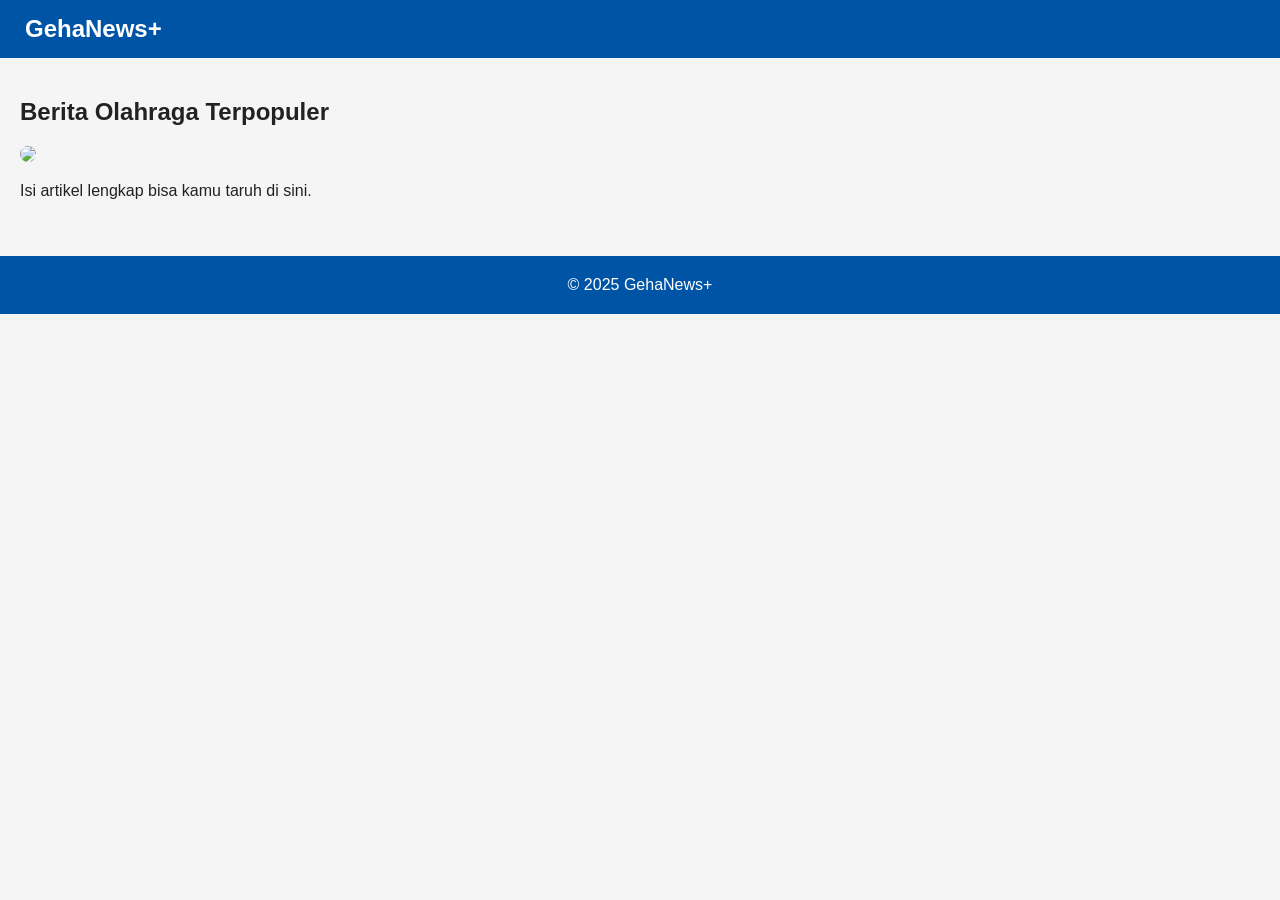
==== artikel3.html @ 9756b12b "mustofa dan nabil" ====
<!DOCTYPE html>
<html lang="id">
<head>
<meta charset="UTF-8">
<title>Berita Olahraga Terpopuler</title>
<link rel="stylesheet" href="style.css">
</head>
<body>

<header>
    <h1>GehaNews+</h1>
</header>

<div class="container" style="grid-template-columns: 1fr;">
    <div class="article">
        <h2>Berita Olahraga Terpopuler</h2>
        <img src="https://source.unsplash.com/900x500/?sports" style="width:100%;border-radius:10px">
        <p>Isi artikel lengkap bisa kamu taruh di sini.</p>
    </div>
</div>

<footer>© 2025 GehaNews+</footer>

</body>
</html>
---- style.css ----
body {
    margin: 0;
    font-family: Arial, sans-serif;
    background: #f5f5f5;
    color: #222;
}

/* HEADER */
header {
    background: #0054a6;
    padding: 15px 25px;
    color: white;
    position: sticky;
    top: 0;
    z-index: 999;
    display: flex;
    align-items: center;
    justify-content: space-between;
}

header h1 {
    margin: 0;
    font-size: 24px;
    font-weight: bold;
}

/* Tombol Mode Gelap */
.dark-btn {
    padding: 10px;
    border-radius: 5px;
    cursor: pointer;
    border: none;
    background: white;
    color: #0054a6;
}
.dark-mode {
    background: #111 !important;
    color: #eee !important;
}

/* MENU */
nav {
    background: #007bff;
    display: flex;
    overflow-x: auto;
    padding: 10px 0;
    white-space: nowrap;
}

nav a {
    color: white;
    padding: 10px 20px;
    text-decoration: none;
    font-weight: bold;
}

nav a:hover {
    background: rgba(255,255,255,0.2);
}

/* BREAKING NEWS */
.breaking {
    background: #ff0000;
    color: white;
    padding: 10px;
    overflow: hidden;
    white-space: nowrap;
}

.breaking span {
    display: inline-block;
    animation: move 15s linear infinite;
}

@keyframes move {
    from { transform: translateX(100%); }
    to { transform: translateX(-100%); }
}

/* LAYOUT */
.container {
    display: grid;
    grid-template-columns: 2fr 1fr;
    gap: 20px;
    padding: 20px;
}

/* BERITA UTAMA */
.big-news img {
    width: 100%;
    border-radius: 10px;
}

.big-news h2 {
    font-size: 26px;
}

/* CARD BERITA */
.card {
    background: white;
    border-radius: 10px;
    padding: 15px;
    margin-bottom: 15px;
    display: flex;
    gap: 15px;
    box-shadow: 0 3px 6px rgba(0,0,0,0.1);
}

.card img {
    width: 140px;
    height: 90px;
    object-fit: cover;
    border-radius: 8px;
}

/* FOOTER */
footer {
    background: #0054a6;
    color: white;
    text-align: center;
    padding: 20px;
    margin-top: 20px;
}

/* RESPONSIVE */
@media (max-width: 768px) {
    .container {
        grid-template-columns: 1fr;
    }
    .card {
        flex-direction: column;
    }
    .card img {
        width: 100%;
        height: auto;
    }
}
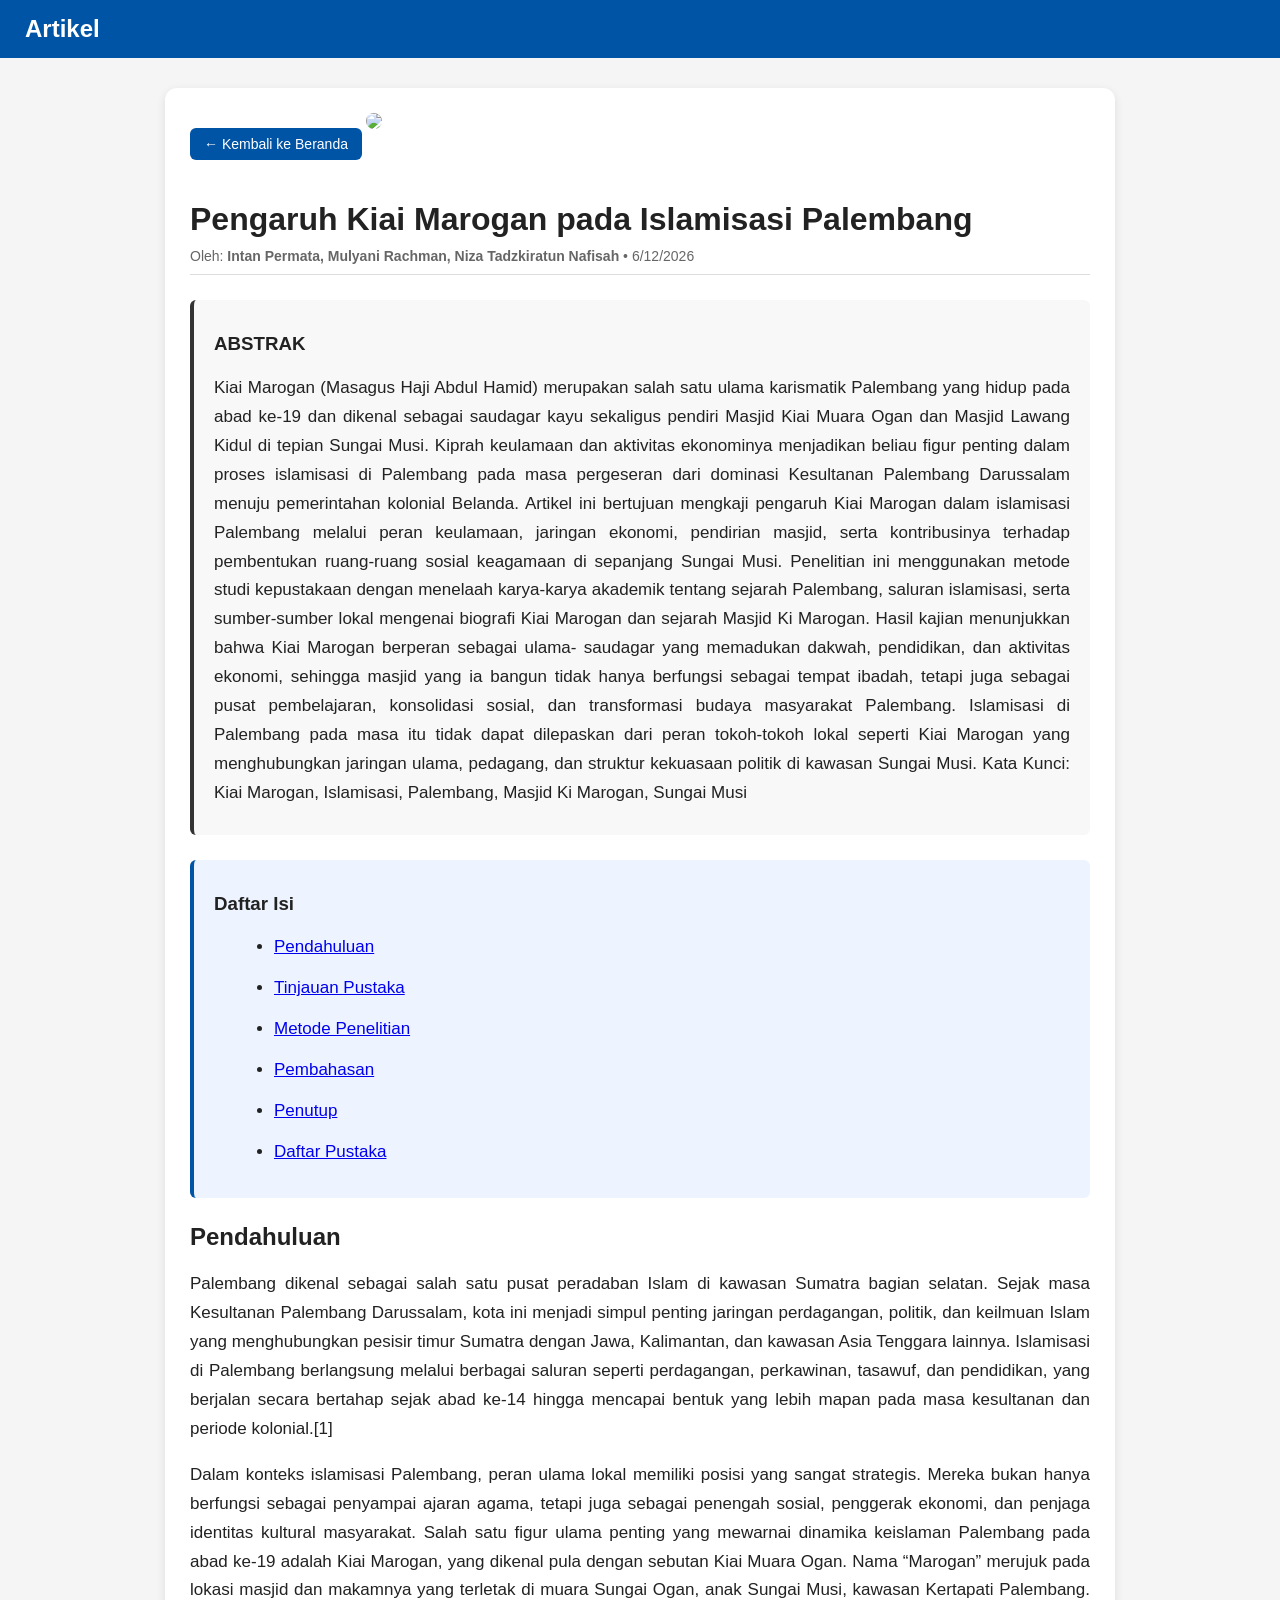
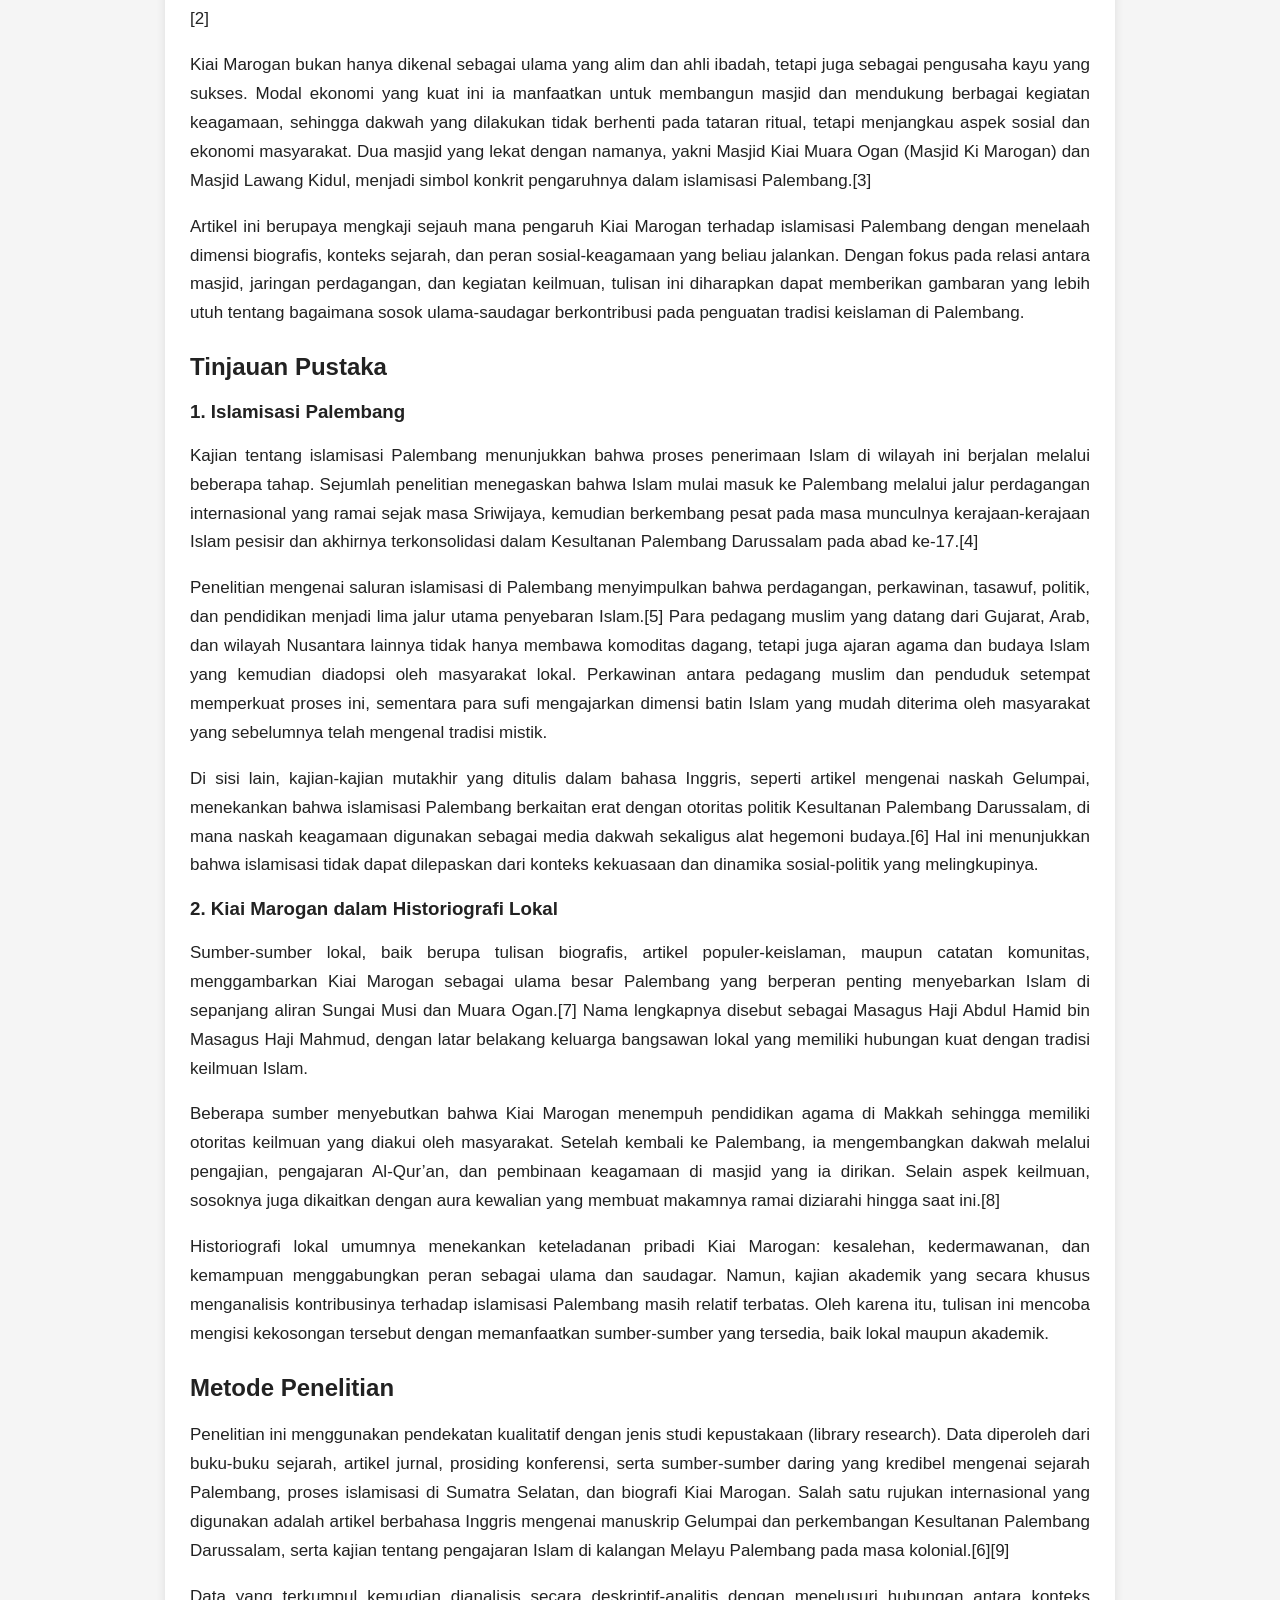
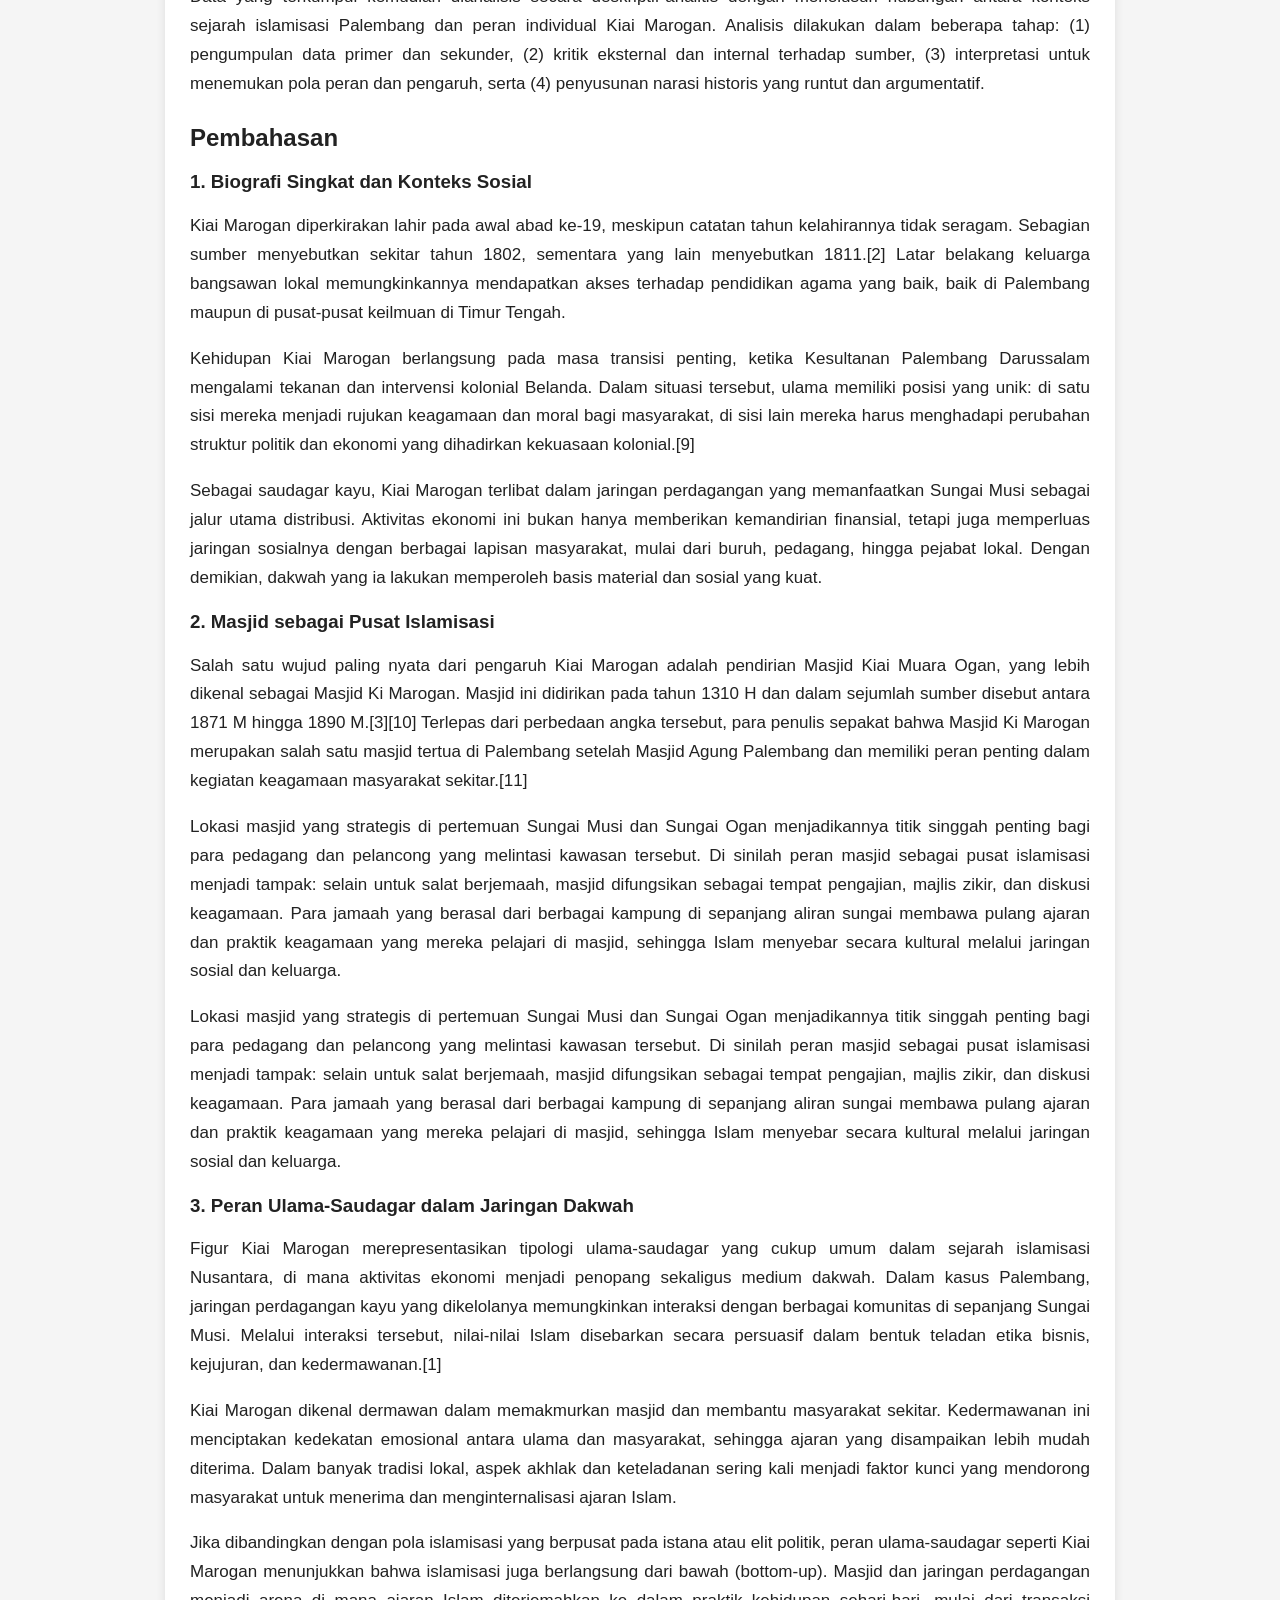
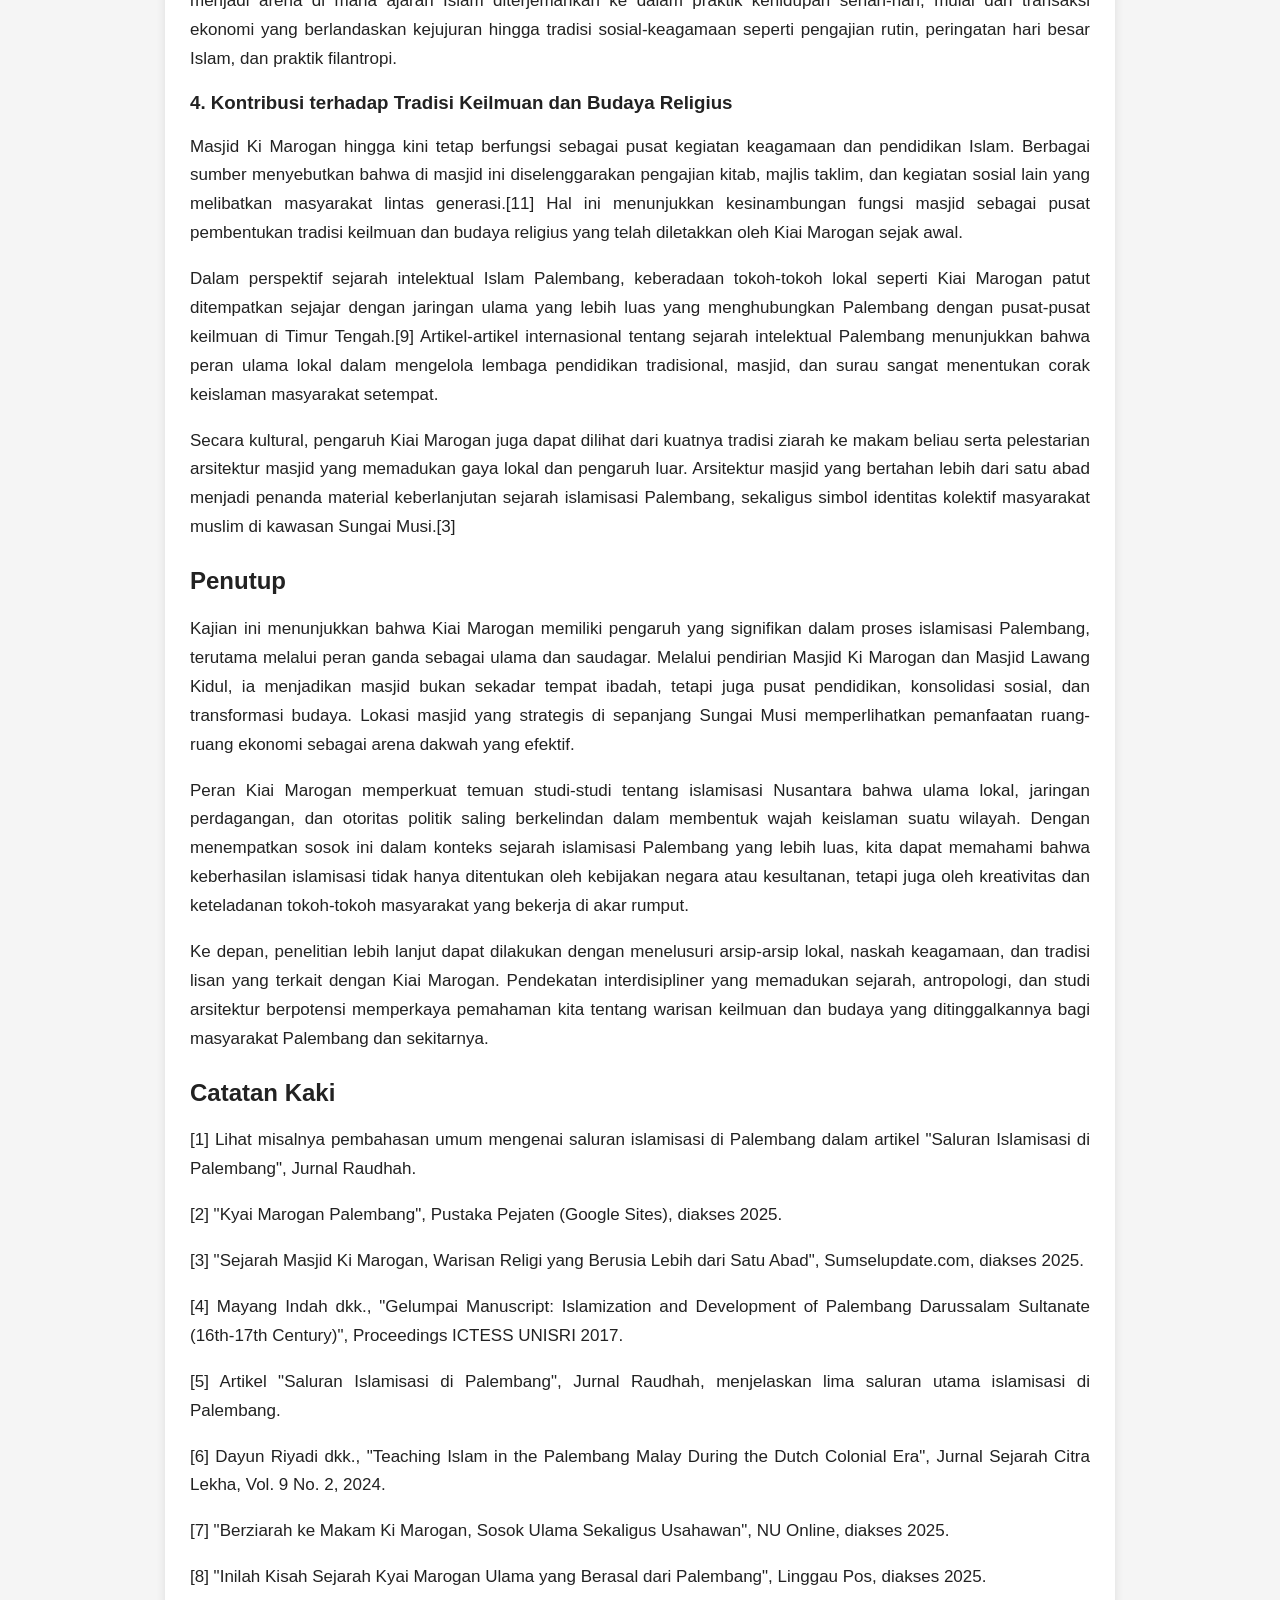
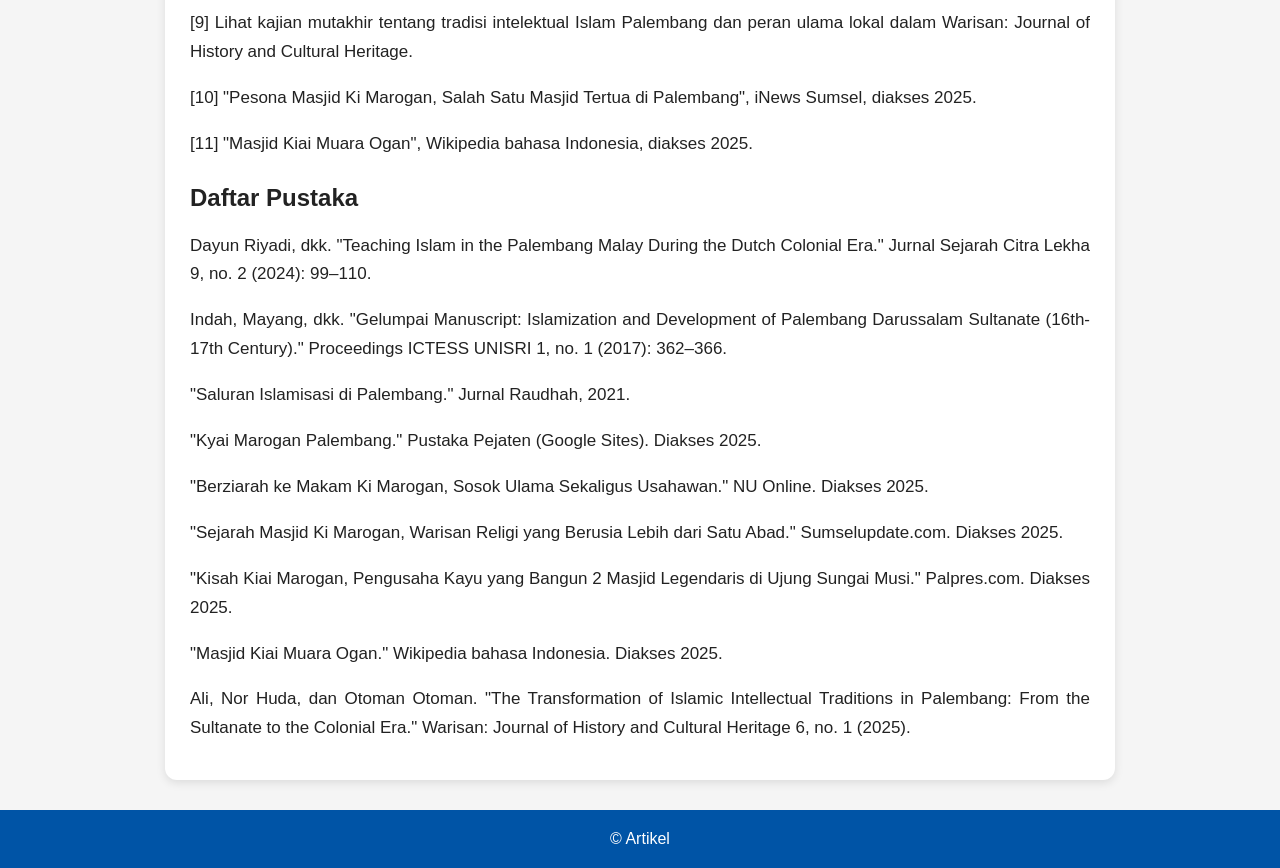
==== commit 91eb3569: "Update Beritaa" ====
--- a/artikel3.html
+++ b/artikel3.html
@@ -1,25 +1,436 @@
 <!DOCTYPE html>
 <html lang="id">
+
 <head>
-<meta charset="UTF-8">
-<title>Berita Olahraga Terpopuler</title>
-<link rel="stylesheet" href="style.css">
+    <meta charset="UTF-8">
+    <title>Pengaruh Kiai Marogan pada Islamisasi Palembang</title>
+
+    <link rel="stylesheet" href="style.css">
+
+    <style>
+        /* STYLE KHUSUS HALAMAN ARTIKEL */
+        .article-container {
+            max-width: 900px;
+            margin: 30px auto;
+            background: white;
+            padding: 25px;
+            border-radius: 12px;
+            box-shadow: 0 3px 10px rgba(0, 0, 0, 0.1);
+        }
+
+        .article-container img.header-img {
+            width: 100%;
+            border-radius: 12px;
+            margin-bottom: 20px;
+        }
+
+        .article-meta {
+            color: #666;
+            font-size: 14px;
+            margin-bottom: 25px;
+            border-bottom: 1px solid #ddd;
+            padding-bottom: 10px;
+        }
+
+        h1 {
+            margin-bottom: 10px;
+        }
+
+        h2 {
+            margin-top: 25px;
+        }
+
+        h3 {
+            margin-top: 18px;
+        }
+
+        p,
+        li {
+            line-height: 1.7;
+            font-size: 17px;
+            margin-bottom: 12px;
+        }
+
+        ul {
+            margin-left: 20px;
+        }
+
+        /* TOMBOL HOME */
+        .btn-home {
+            display: inline-block;
+            margin-bottom: 20px;
+            padding: 8px 14px;
+            background: #0054a6;
+            color: white;
+            border-radius: 6px;
+            text-decoration: none;
+            font-size: 14px;
+        }
+
+        .btn-home:hover {
+            background: #003d7a;
+        }
+
+        /* ABSTRAK */
+        .abstrak {
+            background: #f8f8f8;
+            padding: 15px 20px;
+            border-left: 4px solid #333;
+            border-radius: 6px;
+            margin: 20px 0;
+        }
+
+        /* DAFTAR ISI */
+        .toc {
+            background: #eef4ff;
+            padding: 15px 20px;
+            border-left: 4px solid #0054a6;
+            border-radius: 6px;
+            margin: 25px 0;
+        }
+
+        .toc ul {
+            margin-left: 20px;
+        }
+    </style>
 </head>
+
 <body>
 
-<header>
-    <h1>GehaNews+</h1>
-</header>
-
-<div class="container" style="grid-template-columns: 1fr;">
-    <div class="article">
-        <h2>Berita Olahraga Terpopuler</h2>
-        <img src="https://source.unsplash.com/900x500/?sports" style="width:100%;border-radius:10px">
-        <p>Isi artikel lengkap bisa kamu taruh di sini.</p>
+    <header>
+        <h1>Artikel</h1>
+    </header>
+
+    <div class="article-container">
+
+        <a href="index.html" class="btn-home">← Kembali ke Beranda</a>
+
+        <img src="https://sumselupdate.com/wp-content/uploads/2024/08/Sejarah-Masjid-Ki-Marogan-Warisan-Religi-yang-Berusia-Lebih-dari-Satu-Abad-scaled.jpg"
+            class="header-img">
+
+        <h1>Pengaruh Kiai Marogan pada Islamisasi Palembang</h1>
+
+        <div class="article-meta">
+            Oleh: <b>Intan Permata, Mulyani Rachman, Niza Tadzkiratun Nafisah</b> •
+            <script>document.write(new Date().toLocaleDateString("id-ID"));</script>
+        </div>
+
+        <!-- ABSTRAK -->
+        <div class="abstrak">
+            <h3>ABSTRAK</h3>
+            <p style="text-align: justify;">
+                Kiai Marogan (Masagus Haji Abdul Hamid) merupakan salah satu ulama karismatik Palembang yang hidup pada
+                abad ke-19 dan dikenal sebagai saudagar kayu sekaligus pendiri Masjid Kiai Muara Ogan dan Masjid Lawang
+                Kidul di tepian Sungai Musi. Kiprah keulamaan dan aktivitas ekonominya menjadikan beliau figur penting
+                dalam proses islamisasi di Palembang pada masa pergeseran dari dominasi Kesultanan Palembang Darussalam
+                menuju pemerintahan kolonial Belanda. Artikel ini bertujuan mengkaji pengaruh Kiai Marogan dalam
+                islamisasi Palembang melalui peran keulamaan, jaringan ekonomi, pendirian masjid, serta kontribusinya
+                terhadap pembentukan ruang-ruang sosial keagamaan di sepanjang Sungai Musi. Penelitian ini menggunakan
+                metode studi kepustakaan dengan menelaah karya-karya akademik tentang sejarah Palembang, saluran
+                islamisasi, serta sumber-sumber lokal mengenai biografi Kiai Marogan dan sejarah Masjid Ki Marogan.
+                Hasil kajian menunjukkan bahwa Kiai Marogan berperan sebagai ulama- saudagar yang memadukan dakwah,
+                pendidikan, dan aktivitas ekonomi, sehingga masjid yang ia bangun tidak hanya berfungsi sebagai tempat
+                ibadah, tetapi juga sebagai pusat pembelajaran, konsolidasi sosial, dan transformasi budaya masyarakat
+                Palembang. Islamisasi di Palembang pada masa itu tidak dapat dilepaskan dari peran tokoh-tokoh lokal
+                seperti Kiai Marogan yang menghubungkan jaringan ulama, pedagang, dan struktur kekuasaan politik di
+                kawasan Sungai Musi.
+                Kata Kunci: Kiai Marogan, Islamisasi, Palembang, Masjid Ki Marogan, Sungai Musi
+
+            </p>
+        </div>
+
+        <!-- DAFTAR ISI -->
+        <div class="toc">
+            <h3>Daftar Isi</h3>
+            <ul>
+                <li><a href="#pendahuluan">Pendahuluan</a></li>
+                <li><a href="#pustaka">Tinjauan Pustaka</a></li>
+                <li><a href="#metode">Metode Penelitian</a></li>
+                <li><a href="#pembahasan">Pembahasan</a></li>
+                <li><a href="#penutup">Penutup</a></li>
+                <li><a href="#referensi">Daftar Pustaka</a></li>
+            </ul>
+        </div>
+
+        <!-- ISI ARTIKEL -->
+        <h2 id="pendahuluan">Pendahuluan</h2>
+        <p style="text-align: justify;">
+            Palembang dikenal sebagai salah satu pusat peradaban Islam di kawasan Sumatra bagian selatan. Sejak masa
+            Kesultanan Palembang Darussalam, kota ini menjadi simpul penting jaringan perdagangan, politik, dan keilmuan
+            Islam yang menghubungkan pesisir timur Sumatra dengan Jawa, Kalimantan, dan kawasan Asia Tenggara lainnya.
+            Islamisasi di Palembang berlangsung melalui berbagai saluran seperti perdagangan, perkawinan, tasawuf, dan
+            pendidikan, yang berjalan secara bertahap sejak abad ke-14 hingga mencapai bentuk yang lebih mapan pada masa
+            kesultanan dan periode kolonial.[1]
+        </p>
+        <p style="text-align: justify;">
+            Dalam konteks islamisasi Palembang, peran ulama lokal memiliki posisi yang sangat strategis. Mereka bukan
+            hanya berfungsi sebagai penyampai ajaran agama, tetapi juga sebagai penengah sosial, penggerak ekonomi, dan
+            penjaga identitas kultural masyarakat. Salah satu figur ulama penting yang mewarnai dinamika keislaman
+            Palembang pada abad ke-19 adalah Kiai Marogan, yang dikenal pula dengan sebutan Kiai Muara Ogan. Nama
+            “Marogan” merujuk pada lokasi masjid dan makamnya yang terletak di muara Sungai Ogan, anak Sungai Musi,
+            kawasan Kertapati Palembang.[2]
+        </p>
+        <p style="text-align: justify;">
+            Kiai Marogan bukan hanya dikenal sebagai ulama yang alim dan ahli ibadah, tetapi juga sebagai pengusaha kayu
+            yang sukses. Modal ekonomi yang kuat ini ia manfaatkan untuk membangun masjid dan mendukung berbagai
+            kegiatan keagamaan, sehingga dakwah yang dilakukan tidak berhenti pada tataran ritual, tetapi menjangkau
+            aspek sosial dan ekonomi masyarakat. Dua masjid yang lekat dengan namanya, yakni Masjid Kiai Muara Ogan
+            (Masjid Ki Marogan) dan Masjid Lawang Kidul, menjadi simbol konkrit pengaruhnya dalam islamisasi
+            Palembang.[3]
+        </p>
+        <p style="text-align: justify;">
+            Artikel ini berupaya mengkaji sejauh mana pengaruh Kiai Marogan terhadap islamisasi Palembang dengan
+            menelaah dimensi biografis, konteks sejarah, dan peran sosial-keagamaan yang beliau jalankan. Dengan fokus
+            pada relasi antara masjid, jaringan perdagangan, dan kegiatan keilmuan, tulisan ini diharapkan dapat
+            memberikan gambaran yang lebih utuh tentang bagaimana sosok ulama-saudagar berkontribusi pada penguatan
+            tradisi keislaman di Palembang.
+
+        </p>
+
+        <h2 id="pustaka">Tinjauan Pustaka</h2>
+        <h3>1. Islamisasi Palembang</h3>
+
+        <p style="text-align: justify;">
+            Kajian tentang islamisasi Palembang menunjukkan bahwa proses penerimaan Islam di wilayah ini berjalan
+            melalui beberapa tahap. Sejumlah penelitian menegaskan bahwa Islam mulai masuk ke Palembang melalui jalur
+            perdagangan internasional yang ramai sejak masa Sriwijaya, kemudian berkembang pesat pada masa munculnya
+            kerajaan-kerajaan Islam pesisir dan akhirnya terkonsolidasi dalam Kesultanan Palembang Darussalam pada abad
+            ke-17.[4]
+        </p>
+        <p style="text-align: justify;">
+            Penelitian mengenai saluran islamisasi di Palembang menyimpulkan bahwa perdagangan, perkawinan, tasawuf,
+            politik, dan pendidikan menjadi lima jalur utama penyebaran Islam.[5] Para pedagang muslim yang datang dari
+            Gujarat, Arab, dan wilayah Nusantara lainnya tidak hanya membawa komoditas dagang, tetapi juga ajaran agama
+            dan budaya Islam yang kemudian diadopsi oleh masyarakat lokal. Perkawinan antara pedagang muslim dan
+            penduduk setempat memperkuat proses ini, sementara para sufi mengajarkan dimensi batin Islam yang mudah
+            diterima oleh masyarakat yang sebelumnya telah mengenal tradisi mistik.
+        </p>
+        <p style="text-align: justify;">
+            Di sisi lain, kajian-kajian mutakhir yang ditulis dalam bahasa Inggris, seperti artikel mengenai naskah
+            Gelumpai, menekankan bahwa islamisasi Palembang berkaitan erat dengan otoritas politik Kesultanan Palembang
+            Darussalam, di mana naskah keagamaan digunakan sebagai media dakwah sekaligus alat hegemoni budaya.[6] Hal
+            ini menunjukkan bahwa islamisasi tidak dapat dilepaskan dari konteks kekuasaan dan dinamika sosial-politik
+            yang melingkupinya.
+        </p>
+        <h3>2. Kiai Marogan dalam Historiografi Lokal</h3>
+        <p style="text-align: justify;">
+            Sumber-sumber lokal, baik berupa tulisan biografis, artikel populer-keislaman, maupun catatan komunitas,
+            menggambarkan Kiai Marogan sebagai ulama besar Palembang yang berperan penting menyebarkan Islam di
+            sepanjang aliran Sungai Musi dan Muara Ogan.[7] Nama lengkapnya disebut sebagai Masagus Haji Abdul Hamid bin
+            Masagus Haji Mahmud, dengan latar belakang keluarga bangsawan lokal yang memiliki hubungan kuat dengan
+            tradisi keilmuan Islam.
+        </p>
+        <p style="text-align: justify;">
+            Beberapa sumber menyebutkan bahwa Kiai Marogan menempuh pendidikan agama di Makkah sehingga memiliki
+            otoritas keilmuan yang diakui oleh masyarakat. Setelah kembali ke Palembang, ia mengembangkan dakwah melalui
+            pengajian, pengajaran Al-Qur’an, dan pembinaan keagamaan di masjid yang ia dirikan. Selain aspek keilmuan,
+            sosoknya juga dikaitkan dengan aura kewalian yang membuat makamnya ramai diziarahi hingga saat ini.[8]
+        </p>
+        <p style="text-align: justify;">
+            Historiografi lokal umumnya menekankan keteladanan pribadi Kiai Marogan: kesalehan, kedermawanan, dan
+            kemampuan menggabungkan peran sebagai ulama dan saudagar. Namun, kajian akademik yang secara khusus
+            menganalisis kontribusinya terhadap islamisasi Palembang masih relatif terbatas. Oleh karena itu, tulisan
+            ini mencoba mengisi kekosongan tersebut dengan memanfaatkan sumber-sumber yang tersedia, baik lokal maupun
+            akademik.
+        </p>
+        <h2 id="pustaka">Metode Penelitian</h2>
+        <!-- <h3>1. Biografi Singkat dan Konteks Sosial</h3> -->
+
+        <p style="text-align: justify;">
+            Penelitian ini menggunakan pendekatan kualitatif dengan jenis studi kepustakaan (library research). Data
+            diperoleh dari buku-buku sejarah, artikel jurnal, prosiding konferensi, serta sumber-sumber daring yang
+            kredibel mengenai sejarah Palembang, proses islamisasi di Sumatra Selatan, dan biografi Kiai Marogan. Salah
+            satu rujukan internasional yang digunakan adalah artikel berbahasa Inggris mengenai manuskrip Gelumpai dan
+            perkembangan Kesultanan Palembang Darussalam, serta kajian tentang pengajaran Islam di kalangan Melayu
+            Palembang pada masa kolonial.[6][9]
+        </p>
+        <p style="text-align: justify;">
+            Data yang terkumpul kemudian dianalisis secara deskriptif-analitis dengan menelusuri hubungan antara konteks
+            sejarah islamisasi Palembang dan peran individual Kiai Marogan. Analisis dilakukan dalam beberapa tahap: (1)
+            pengumpulan data primer dan sekunder, (2) kritik eksternal dan internal terhadap sumber, (3) interpretasi
+            untuk menemukan pola peran dan pengaruh, serta (4) penyusunan narasi historis yang runtut dan argumentatif.
+        </p>
+        <h2 id="pustaka">Pembahasan</h2>
+        <h3>1. Biografi Singkat dan Konteks Sosial</h3>
+
+        <p style="text-align: justify;">
+            Kiai Marogan diperkirakan lahir pada awal abad ke-19, meskipun catatan tahun kelahirannya tidak seragam.
+            Sebagian sumber menyebutkan sekitar tahun 1802, sementara yang lain menyebutkan 1811.[2] Latar belakang
+            keluarga bangsawan lokal memungkinkannya mendapatkan akses terhadap pendidikan agama yang baik, baik di
+            Palembang maupun di pusat-pusat keilmuan di Timur Tengah.
+        </p>
+        <p style="text-align: justify;">
+            Kehidupan Kiai Marogan berlangsung pada masa transisi penting, ketika Kesultanan Palembang Darussalam
+            mengalami tekanan dan intervensi kolonial Belanda. Dalam situasi tersebut, ulama memiliki posisi yang unik:
+            di satu sisi mereka menjadi rujukan keagamaan dan moral bagi masyarakat, di sisi lain mereka harus
+            menghadapi perubahan struktur politik dan ekonomi yang dihadirkan kekuasaan kolonial.[9]
+        </p>
+        <p style="text-align: justify;">
+            Sebagai saudagar kayu, Kiai Marogan terlibat dalam jaringan perdagangan yang memanfaatkan Sungai Musi
+            sebagai jalur utama distribusi. Aktivitas ekonomi ini bukan hanya memberikan kemandirian finansial, tetapi
+            juga memperluas jaringan sosialnya dengan berbagai lapisan masyarakat, mulai dari buruh, pedagang, hingga
+            pejabat lokal. Dengan demikian, dakwah yang ia lakukan memperoleh basis material dan sosial yang kuat.
+        </p>
+
+
+        <!-- ?2. Masjid sebagai Pusat Islamisasi -->
+        <h3>2. Masjid sebagai Pusat Islamisasi</h3>
+
+        <p style="text-align: justify;">
+            Salah satu wujud paling nyata dari pengaruh Kiai Marogan adalah pendirian Masjid Kiai Muara Ogan, yang lebih
+            dikenal sebagai Masjid Ki Marogan. Masjid ini didirikan pada tahun 1310 H dan dalam sejumlah sumber disebut
+            antara 1871 M hingga 1890 M.[3][10] Terlepas dari perbedaan angka tersebut, para penulis sepakat bahwa
+            Masjid Ki Marogan merupakan salah satu masjid tertua di Palembang setelah Masjid Agung Palembang dan
+            memiliki peran penting dalam kegiatan keagamaan masyarakat sekitar.[11]
+        </p>
+        <p style="text-align: justify;">
+            Lokasi masjid yang strategis di pertemuan Sungai Musi dan Sungai Ogan menjadikannya titik singgah penting
+            bagi para pedagang dan pelancong yang melintasi kawasan tersebut. Di sinilah peran masjid sebagai pusat
+            islamisasi menjadi tampak: selain untuk salat berjemaah, masjid difungsikan sebagai tempat pengajian, majlis
+            zikir, dan diskusi keagamaan. Para jamaah yang berasal dari berbagai kampung di sepanjang aliran sungai
+            membawa pulang ajaran dan praktik keagamaan yang mereka pelajari di masjid, sehingga Islam menyebar secara
+            kultural melalui jaringan sosial dan keluarga.
+        </p>
+        <p style="text-align: justify;">
+            Lokasi masjid yang strategis di pertemuan Sungai Musi dan Sungai Ogan menjadikannya titik singgah penting
+            bagi para pedagang dan pelancong yang melintasi kawasan tersebut. Di sinilah peran masjid sebagai pusat
+            islamisasi menjadi tampak: selain untuk salat berjemaah, masjid difungsikan sebagai tempat pengajian, majlis
+            zikir, dan diskusi keagamaan. Para jamaah yang berasal dari berbagai kampung di sepanjang aliran sungai
+            membawa pulang ajaran dan praktik keagamaan yang mereka pelajari di masjid, sehingga Islam menyebar secara
+            kultural melalui jaringan sosial dan keluarga.
+        </p>
+        <!-- 2. Masjid sebagai Pusat Islamisasi -->
+
+        <!-- ?3. Peran Ulama-Saudagar dalam Jaringan Dakwah -->
+        <h3>3. Peran Ulama-Saudagar dalam Jaringan Dakwah</h3>
+
+        <p style="text-align: justify;">
+            Figur Kiai Marogan merepresentasikan tipologi ulama-saudagar yang cukup umum dalam sejarah islamisasi
+            Nusantara, di mana aktivitas ekonomi menjadi penopang sekaligus medium dakwah. Dalam kasus Palembang,
+            jaringan perdagangan kayu yang dikelolanya memungkinkan interaksi dengan berbagai komunitas di sepanjang
+            Sungai Musi. Melalui interaksi tersebut, nilai-nilai Islam disebarkan secara persuasif dalam bentuk teladan
+            etika bisnis, kejujuran, dan kedermawanan.[1]
+        </p>
+        <p style="text-align: justify;">
+            Kiai Marogan dikenal dermawan dalam memakmurkan masjid dan membantu masyarakat sekitar. Kedermawanan ini
+            menciptakan kedekatan emosional antara ulama dan masyarakat, sehingga ajaran yang disampaikan lebih mudah
+            diterima. Dalam banyak tradisi lokal, aspek akhlak dan keteladanan sering kali menjadi faktor kunci yang
+            mendorong masyarakat untuk menerima dan menginternalisasi ajaran Islam.
+        </p>
+        <p style="text-align: justify;">
+            Jika dibandingkan dengan pola islamisasi yang berpusat pada istana atau elit politik, peran ulama-saudagar
+            seperti Kiai Marogan menunjukkan bahwa islamisasi juga berlangsung dari bawah (bottom-up). Masjid dan
+            jaringan perdagangan menjadi arena di mana ajaran Islam diterjemahkan ke dalam praktik kehidupan
+            sehari-hari, mulai dari transaksi ekonomi yang berlandaskan kejujuran hingga tradisi sosial-keagamaan
+            seperti pengajian rutin, peringatan hari besar Islam, dan praktik filantropi.
+        </p>
+        <!-- ?3. Peran Ulama-Saudagar dalam Jaringan Dakwah -->
+
+
+        <!-- ?4. Kontribusi terhadap Tradisi Keilmuan dan Budaya Religius -->
+        <h3>4. Kontribusi terhadap Tradisi Keilmuan dan Budaya Religius</h3>
+
+        <p style="text-align: justify;">
+            Masjid Ki Marogan hingga kini tetap berfungsi sebagai pusat kegiatan keagamaan dan pendidikan Islam.
+            Berbagai sumber menyebutkan bahwa di masjid ini diselenggarakan pengajian kitab, majlis taklim, dan kegiatan
+            sosial lain yang melibatkan masyarakat lintas generasi.[11] Hal ini menunjukkan kesinambungan fungsi masjid
+            sebagai pusat pembentukan tradisi keilmuan dan budaya religius yang telah diletakkan oleh Kiai Marogan sejak
+            awal.
+        </p>
+        <p style="text-align: justify;">
+            Dalam perspektif sejarah intelektual Islam Palembang, keberadaan tokoh-tokoh lokal seperti Kiai Marogan
+            patut ditempatkan sejajar dengan jaringan ulama yang lebih luas yang menghubungkan Palembang dengan
+            pusat-pusat keilmuan di Timur Tengah.[9] Artikel-artikel internasional tentang sejarah intelektual Palembang
+            menunjukkan bahwa peran ulama lokal dalam mengelola lembaga pendidikan tradisional, masjid, dan surau sangat
+            menentukan corak keislaman masyarakat setempat.
+        </p>
+        <p style="text-align: justify;">
+            Secara kultural, pengaruh Kiai Marogan juga dapat dilihat dari kuatnya tradisi ziarah ke makam beliau serta
+            pelestarian arsitektur masjid yang memadukan gaya lokal dan pengaruh luar. Arsitektur masjid yang bertahan
+            lebih dari satu abad menjadi penanda material keberlanjutan sejarah islamisasi Palembang, sekaligus simbol
+            identitas kolektif masyarakat muslim di kawasan Sungai Musi.[3]
+        </p>
+        <!-- ?4. Kontribusi terhadap Tradisi Keilmuan dan Budaya Religius -->
+
+
+
+        <!-- ?Penutup -->
+
+        <h2 id="penutup">Penutup</h2>
+        <p style="text-align: justify;">
+            Kajian ini menunjukkan bahwa Kiai Marogan memiliki pengaruh yang signifikan dalam proses islamisasi
+            Palembang, terutama melalui peran ganda sebagai ulama dan saudagar. Melalui pendirian Masjid Ki Marogan dan
+            Masjid Lawang Kidul, ia menjadikan masjid bukan sekadar tempat ibadah, tetapi juga pusat pendidikan,
+            konsolidasi sosial, dan transformasi budaya. Lokasi masjid yang strategis di sepanjang Sungai Musi
+            memperlihatkan pemanfaatan ruang-ruang ekonomi sebagai arena dakwah yang efektif.
+        </p>
+        <p style="text-align: justify;">
+            Peran Kiai Marogan memperkuat temuan studi-studi tentang islamisasi Nusantara bahwa ulama lokal, jaringan
+            perdagangan, dan otoritas politik saling berkelindan dalam membentuk wajah keislaman suatu wilayah. Dengan
+            menempatkan sosok ini dalam konteks sejarah islamisasi Palembang yang lebih luas, kita dapat memahami bahwa
+            keberhasilan islamisasi tidak hanya ditentukan oleh kebijakan negara atau kesultanan, tetapi juga oleh
+            kreativitas dan keteladanan tokoh-tokoh masyarakat yang bekerja di akar rumput.
+        </p>
+        <p style="text-align: justify;">
+            Ke depan, penelitian lebih lanjut dapat dilakukan dengan menelusuri arsip-arsip lokal, naskah keagamaan, dan
+            tradisi lisan yang terkait dengan Kiai Marogan. Pendekatan interdisipliner yang memadukan sejarah,
+            antropologi, dan studi arsitektur berpotensi memperkaya pemahaman kita tentang warisan keilmuan dan budaya
+            yang ditinggalkannya bagi masyarakat Palembang dan sekitarnya.
+        </p>
+
+        <!-- ?Penutup -->
+
+        <!-- ?Catatan Kaki -->
+
+        <h2 id="referensi">Catatan Kaki</h2>
+
+        <p style="text-align: justify;">[1] Lihat misalnya pembahasan umum mengenai saluran islamisasi di Palembang
+            dalam artikel "Saluran Islamisasi di Palembang", Jurnal Raudhah.</p>
+        <p style="text-align: justify;">[2] "Kyai Marogan Palembang", Pustaka Pejaten (Google Sites), diakses 2025.</p>
+        <p style="text-align: justify;">[3] "Sejarah Masjid Ki Marogan, Warisan Religi yang Berusia Lebih dari Satu
+            Abad", Sumselupdate.com, diakses 2025.</p>
+        <p style="text-align: justify;">[4] Mayang Indah dkk., "Gelumpai Manuscript: Islamization and Development of
+            Palembang Darussalam Sultanate (16th-17th Century)", Proceedings ICTESS UNISRI 2017.</p>
+        <p style="text-align: justify;">[5] Artikel "Saluran Islamisasi di Palembang", Jurnal Raudhah, menjelaskan lima
+            saluran utama islamisasi di Palembang.</p>
+        <p style="text-align: justify;">[6] Dayun Riyadi dkk., "Teaching Islam in the Palembang Malay During the Dutch
+            Colonial Era", Jurnal Sejarah Citra Lekha, Vol. 9 No. 2, 2024.</p>
+        <p style="text-align: justify;">[7] "Berziarah ke Makam Ki Marogan, Sosok Ulama Sekaligus Usahawan", NU Online,
+            diakses 2025.</p>
+        <p style="text-align: justify;">[8] "Inilah Kisah Sejarah Kyai Marogan Ulama yang Berasal dari Palembang",
+            Linggau Pos, diakses 2025.</p>
+        <p style="text-align: justify;">[9] Lihat kajian mutakhir tentang tradisi intelektual Islam Palembang dan peran
+            ulama lokal dalam Warisan: Journal of History and Cultural Heritage.</p>
+        <p style="text-align: justify;">[10] "Pesona Masjid Ki Marogan, Salah Satu Masjid Tertua di Palembang", iNews
+            Sumsel, diakses 2025.</p>
+        <p style="text-align: justify;">[11] "Masjid Kiai Muara Ogan", Wikipedia bahasa Indonesia, diakses 2025.</p>
+
+        <!-- ?Catatan Kaki -->
+
+        <h2 id="referensi">Daftar Pustaka</h2>
+        <p style="text-align: justify;">Dayun Riyadi, dkk. "Teaching Islam in the Palembang Malay During the Dutch
+            Colonial Era." Jurnal Sejarah Citra Lekha 9, no. 2 (2024): 99–110.</p>
+        <p style="text-align: justify;">Indah, Mayang, dkk. "Gelumpai Manuscript: Islamization and Development of
+            Palembang Darussalam Sultanate (16th-17th Century)." Proceedings ICTESS UNISRI 1, no. 1 (2017): 362–366.</p>
+        <p style="text-align: justify;">"Saluran Islamisasi di Palembang." Jurnal Raudhah, 2021.</p>
+        <p style="text-align: justify;">"Kyai Marogan Palembang." Pustaka Pejaten (Google Sites). Diakses 2025.</p>
+        <p style="text-align: justify;">"Berziarah ke Makam Ki Marogan, Sosok Ulama Sekaligus Usahawan." NU Online.
+            Diakses 2025.</p>
+        <p style="text-align: justify;">"Sejarah Masjid Ki Marogan, Warisan Religi yang Berusia Lebih dari Satu Abad."
+            Sumselupdate.com. Diakses 2025.</p>
+        <p style="text-align: justify;">"Kisah Kiai Marogan, Pengusaha Kayu yang Bangun 2 Masjid Legendaris di Ujung
+            Sungai Musi." Palpres.com. Diakses 2025.</p>
+        <p style="text-align: justify;">"Masjid Kiai Muara Ogan." Wikipedia bahasa Indonesia. Diakses 2025.</p>
+        <p style="text-align: justify;">Ali, Nor Huda, dan Otoman Otoman. "The Transformation of Islamic Intellectual
+            Traditions in Palembang: From the Sultanate to the Colonial Era." Warisan: Journal of History and Cultural
+            Heritage 6, no. 1 (2025).</p>
+
     </div>
-</div>
-
-<footer>© 2025 GehaNews+</footer>
+
+    <footer>
+        © Artikel
+    </footer>
 
 </body>
-</html>
+
+</html>
